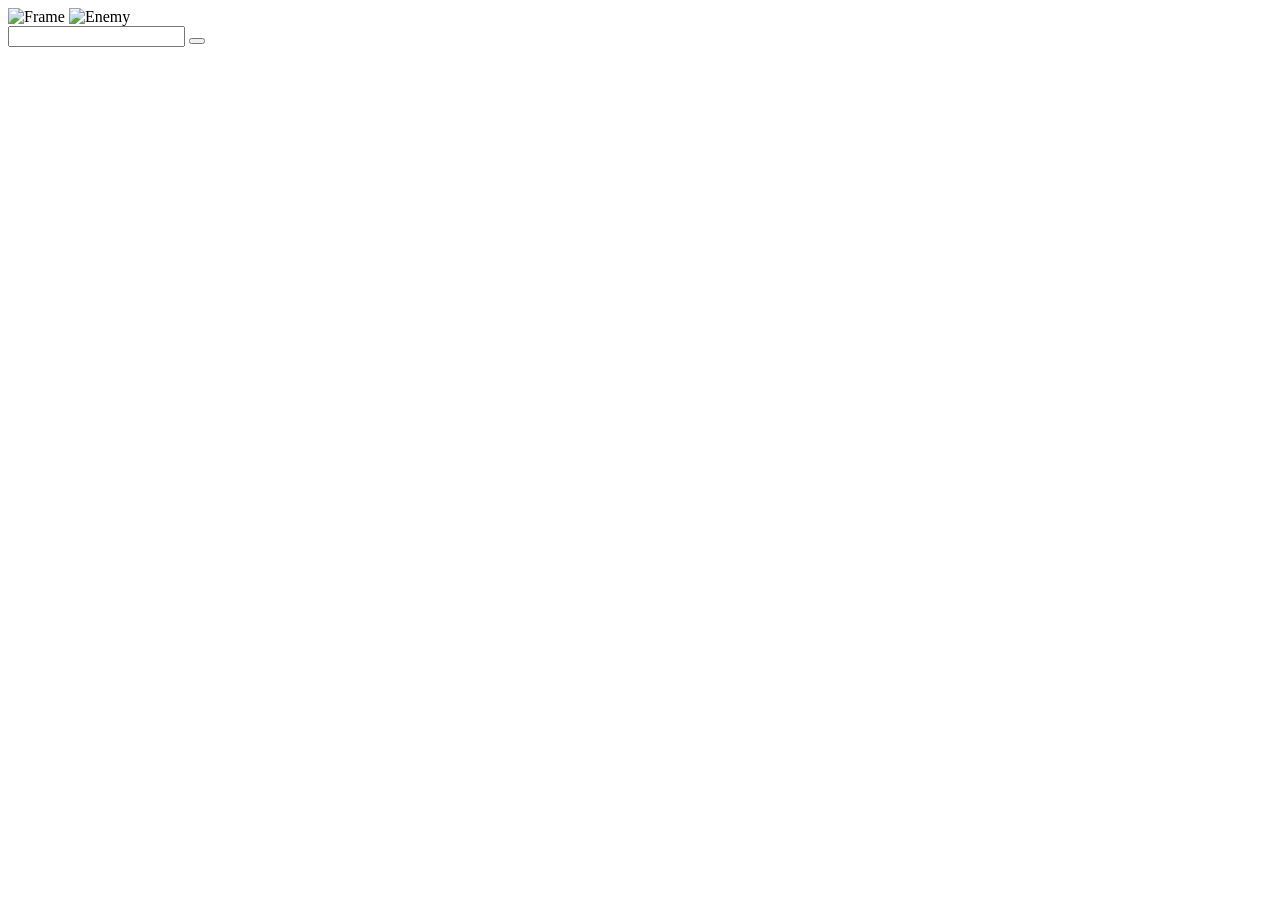
==== Test/index.html @ 6de814de "Create index.html" ====
<!DOCTYPE html>
<html lang="en">
<head>
    <meta charset="UTF-8" />
    <meta name="viewport" content="width=device-width, initial-scale=1.0"/>
    <title>Journey to Welch: A Fantasy Adventure Game</title>
    <link rel="stylesheet" href="style.css" />
</head>
<body>
<div class="frame-container">
    <img src="img/Ui.png" alt="Frame">
    <img id="game-image" src="" alt="Enemy" />

    <div id="game-output"></div>
    <input id="game-input" type="text" autocomplete="off" />
    <button id="submit-button" aria-label="Submit"></button>
</div>
<script src="main.js"></script>
</body>
</html>
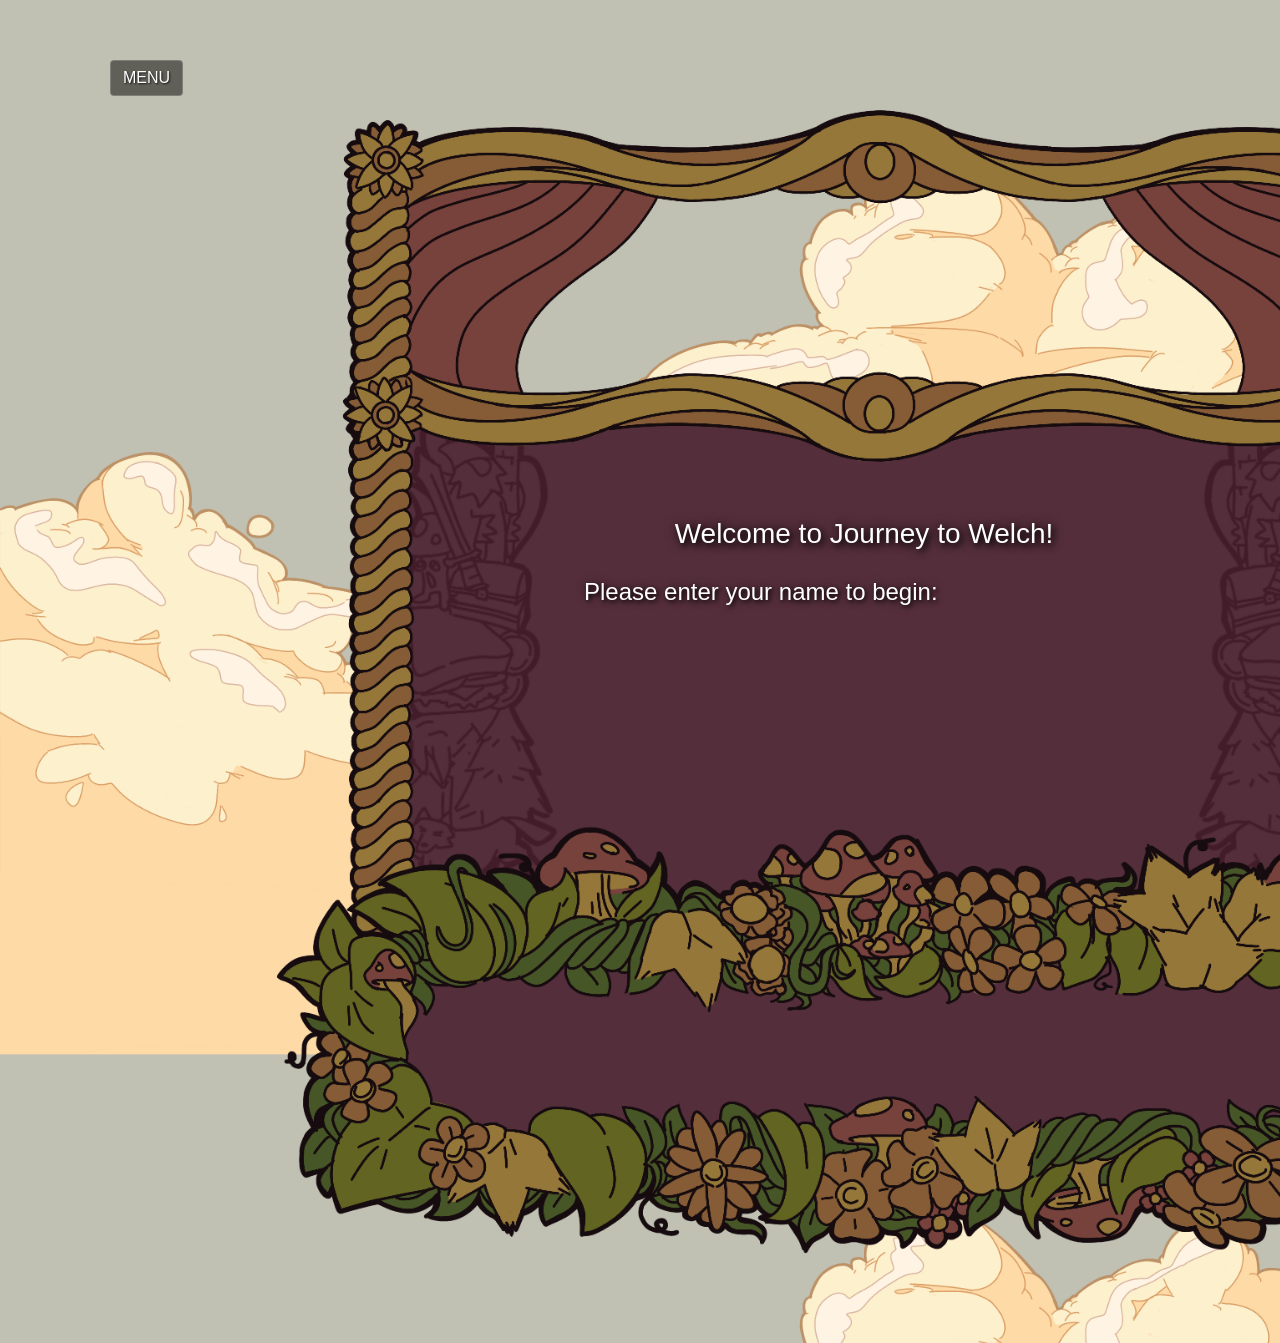
==== commit 7ab2705e: "final files added to Test" ====
--- a/Test/index.html
+++ b/Test/index.html
@@ -4,17 +4,69 @@
     <meta charset="UTF-8" />
     <meta name="viewport" content="width=device-width, initial-scale=1.0"/>
     <title>Journey to Welch: A Fantasy Adventure Game</title>
-    <link rel="stylesheet" href="style.css" />
+    <link rel="stylesheet" href="game-screen.css" />
 </head>
 <body>
-<div class="frame-container">
-    <img src="img/Ui.png" alt="Frame">
-    <img id="game-image" src="" alt="Enemy" />
+    <div class="frame-container">
+      <div id="menu-button" onclick="location.href='menu.html'">
+        MENU
+    </div>
+        <img src="Art/Ui.png" alt="Frame">
+        <img id="game-image" src="" alt="Enemy" />
 
-    <div id="game-output"></div>
-    <input id="game-input" type="text" autocomplete="off" />
-    <button id="submit-button" aria-label="Submit"></button>
-</div>
-<script src="main.js"></script>
+        <div id="game-output"></div>
+        <input id="game-input" type="text" autocomplete="off" />
+        <button id="submit-button" aria-label="Submit"></button>
+
+    </div>
+    <!-- music -->
+    <audio id="bg-music" loop>
+      <source src="music/Music1.mp3" type="audio/mpeg">
+    </audio>
+    <audio id="tiny-mushroom-music" loop>
+      <source src="music/Music4.mp3" type="audio/mpeg">
+    </audio>
+    <audio id="big-mushroom-music" loop>
+      <source src="music/Music15.mp3" type="audio/mpeg">
+    </audio>
+    <audio id="endgame-music">
+      <source src="music/Music2.mp3" type="audio/mpeg">
+    </audio>
+    <audio id="game-over-music">
+      <source src="music/Music7.mp3" type="audio/mpeg">
+    </audio>
+    <!-- sound effects -->
+    <audio id="attack1">
+      <source src="sounds/attack1.wav" type="audio/mpeg">
+    </audio>
+    <audio id="attack2">
+      <source src="sounds/attack2.wav" type="audio/mpeg">
+    </audio>
+    <audio id="attack3">
+      <source src="sounds/attack3.wav" type="audio/mpeg">
+    </audio>
+    <audio id="attack4">
+      <source src="sounds/attack4.wav" type="audio/mpeg">
+    </audio>
+    <audio id="cave-collapse">
+      <source src="sounds/cave-collapse.mp3" type="audio/mpeg">
+    </audio>
+    <audio id="mushroom-roar">
+      <source src="sounds/mushroom-roar.mp3" type="audio/mpeg">
+    </audio>
+    <audio id="cave-ambience" loop>
+      <source src="sounds/cave-ambience.wav" type="audio/mpeg">
+    </audio>
+    <audio id="rumble">
+      <source src="sounds/rumble.mp3" type="audio/mpeg">
+    </audio>
+    <audio id="fireball">
+      <source src="sounds/fireball.mp3" type="audio/mpeg">
+    </audio>
+    <audio id="defend">
+      <source src="sounds/block.wav" type="audio/mpeg">
+    </audio>
+
+    <script src="game.js" defer></script>
 </body>
 </html>
--- a/Test/game-screen.css
+++ b/Test/game-screen.css
@@ -0,0 +1,134 @@
+html, body { height:100%; margin:0; }
+body {
+    background: url('Art/Bg.png') repeat center top;
+    background-size: cover;
+}
+.frame-container {
+    position: relative;
+    width: 1800px;
+    margin: 40px auto;
+    transform: translateX(5%);
+}
+
+.frame-container img { display: block; width:100%; height:auto; }
+
+#game-output {
+    scrollbar-width: none;
+    -ms-overflow-style: none;
+    position: absolute;
+    top: 35%;
+    left: 27%;
+    width: 32%;
+    height: 25%;
+    background: transparent;
+    border: none;
+    padding: 8px;
+    box-sizing: border-box;
+    font: 24px 'Seagram', sans-serif;
+    overflow-y: hidden;
+    white-space: pre-wrap;
+    color: white;
+    transition: overflow-y 0.2s ease;
+    text-shadow: 
+        2px 2px 4px rgba(0, 0, 0, 0.8),
+        0 0 8px rgba(0, 0, 0, 0.5);
+}
+
+#game-output p {
+    margin: 0.5em 0;
+}
+
+
+#game-output p:first-child {
+    text-align: center;
+    font-size: 28px; 
+    margin-bottom: 1em;
+    text-shadow: 
+        3px 3px 6px rgba(0, 0, 0, 0.9),
+        0 0 12px rgba(0, 0, 0, 0.7);
+}
+
+#game-output:hover {
+    overflow-y: auto;
+}
+
+#game-input {
+    position: absolute;
+    top: 75%;
+    left: 20%;
+    width: 46%;
+    height: 5%;
+    background: transparent;
+    border: none;
+    padding: 8px;
+    box-sizing: border-box;
+    font: 24px 'Seagram';
+    outline: none;
+    color: white;
+    text-shadow: 
+        2px 2px 4px rgba(0, 0, 0, 0.8);
+}
+
+#submit-button {
+    position: absolute;
+    top: 77%;
+    left: 82%;
+    padding: 60px;
+    background: transparent;
+    border: none;
+    cursor: pointer;
+    opacity: 0;
+}
+#submit-button:hover { opacity: 0.3; }
+
+#game-image {
+    position: absolute;
+    top: 12%;
+    left: 43%;
+    transform: translateX(-50%);
+    width: 180px;
+    opacity: 0;
+    transition: opacity 0.4s ease;
+    pointer-events: none;
+}
+#game-image.show {
+    opacity: 1;
+}
+
+#menu-button {
+    position: absolute;
+    top: 20px;
+    left: 20px;
+    display: flex;
+    align-items: center;
+    gap: 8px;
+    padding: 8px 12px;
+    background: rgba(0, 0, 0, 0.5);
+    border: 1px solid rgba(255, 255, 255, 0.2);
+    border-radius: 4px;
+    color: white;
+    font-family: 'Seagram', sans-serif;
+    font-size: 16px;
+    cursor: pointer;
+    z-index: 100;
+    text-shadow: 1px 1px 2px rgba(0, 0, 0, 0.8);
+    transition: all 0.2s ease;
+}
+
+#menu-button:hover {
+    background: rgba(0, 0, 0, 0.7);
+    transform: translateY(-1px);
+}
+
+#menu-button:active {
+    transform: translateY(1px);
+}
+
+@font-face {
+    font-family: 'Seagram';
+    src: url('fonts/Seagram tfb.ttf') format('truetype');
+}
+  
+body {
+    font-family: 'Seagram', sans-serif;
+}
